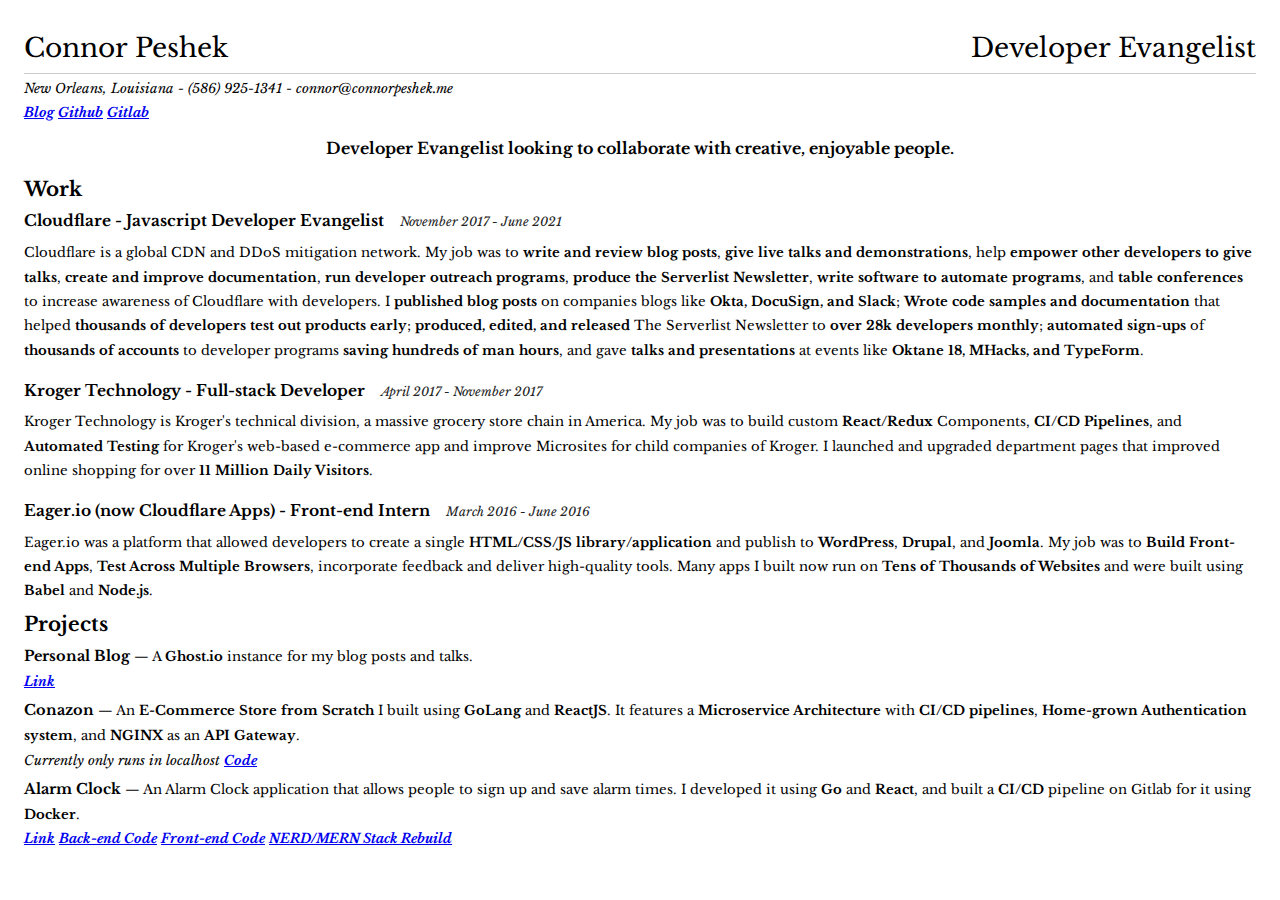
==== evangelist.html @ e047d186 "Add conazon and clean up wording and styling." ====
<!DOCTYPE html>
<html>
  <head>
    <title>
      Connor Peshek - Developer Evangelist
    </title>
    <link rel="stylesheet" type="text/css" href="./index.css">
  </head>
  <body>
    <header>
      <span>Connor Peshek</span> <span>Developer Evangelist</span>
    </header>
    <address>
      <div>New Orleans, Louisiana - (586) 925-1341 - connor@connorpeshek.me</div>
      <div>
        <a href="https://blog.connorpeshek.me"><strong><i>Blog</i></strong></a>
        <a href="https://github.com/Conzorkingkong"><strong><i>Github</i></strong></a>
        <a href="https://gitlab.com/users/Conzorkingkong/projects"><strong><i>Gitlab</i></strong></a>
      </div>
    </address>
    <p class="description">
      Developer Evangelist looking to collaborate with creative, enjoyable people.
    </p>
    <h2>Work</h2>
    <section class="highlighted-work">
      <h3>
        Cloudflare - Javascript Developer Evangelist <span class="detail">November 2017 - June 2021</span>
      </h3>
      <p>
        Cloudflare is a global CDN and DDoS mitigation network. My job was to <strong>write and review blog posts</strong>, <strong>give live talks and demonstrations</strong>,
        help <strong>empower other developers to give talks</strong>, <strong>create and improve documentation</strong>, <strong>run developer outreach programs</strong>,
        <strong>produce the Serverlist Newsletter</strong>, <strong>write software to automate programs</strong>, and <strong>table conferences</strong> to increase awareness
        of Cloudflare with developers. I <strong>published blog posts</strong> on companies blogs like <strong>Okta, DocuSign, and Slack</strong>;
        <strong>Wrote code samples and documentation</strong> that helped <strong>thousands of developers test out products early</strong>;
        <strong>produced, edited, and released</strong> The Serverlist Newsletter to <strong>over 28k developers monthly</strong>;
        <strong>automated sign-ups</strong> of <strong>thousands of accounts</strong> to developer programs <strong>saving hundreds of man hours</strong>, and gave
        <strong>talks and presentations</strong> at events like <strong>Oktane 18, MHacks, and TypeForm</strong>.
      </p>
      <h3>
        Kroger Technology - Full-stack Developer <span class="detail">April 2017 - November 2017</span>
      </h3>
      <p>
        Kroger Technology is Kroger's technical division, a massive grocery store chain in America.
        My job was to build custom <strong>React/Redux</strong> Components, <strong>CI/CD Pipelines</strong>, and <strong>Automated Testing</strong>
        for Kroger's web-based e-commerce app and improve Microsites for child companies of Kroger. I launched and upgraded
        department pages that improved online shopping for over <strong>11 Million Daily Visitors</strong>.
      </p>
      <h3>
        Eager.io (now Cloudflare Apps) - Front-end Intern <span class="detail">March 2016 - June 2016</span>
      </h3>
      <p>
        Eager.io was a platform that allowed developers to create a single 
        <strong>HTML/CSS/JS library/application</strong> and publish to <strong>WordPress</strong>, <strong>Drupal</strong>, and 
        <strong>Joomla</strong>. My job was to <strong>Build Front-end Apps</strong>, <strong>Test Across Multiple Browsers</strong>,
        incorporate feedback and deliver high-quality tools. Many apps I built now run on <strong>Tens of Thousands of Websites</strong> and were built using 
        <strong>Babel</strong> and <strong>Node.js</strong>.
      </p>
    </section>
    <h2>Projects</h2>
    <section class="projects">
      <div class="project">
        <h4>Personal Blog</h4>
        <p>— A <strong>Ghost.io</strong> instance for my blog posts and talks.
          <br><a href="https://blog.connorpeshek.me"><strong><i>Link</i></strong></a>
        </p>
      </div>
      <div class="project">
        <h4>Conazon</h4>
        <p>— An <strong>E-Commerce Store from Scratch</strong> I built using <strong>GoLang</strong> and <strong>ReactJS</strong>.
        It features a <strong>Microservice Architecture</strong> with <strong>CI/CD pipelines</strong>, <strong>Home-grown Authentication system</strong>,
        and <strong>NGINX</strong> as an <strong>API Gateway</strong>.
        <br><i>Currently only runs in localhost</i>
        <a href="https://blog.connorpeshek.me"><strong><i>Code</i></strong></a>
        </p>
      </div>
      <div class="project">
        <h4>Alarm Clock</h4>
        <p>— An Alarm Clock application that allows people to sign up and save alarm times. I developed it 
        using <strong>Go</strong> and <strong>React</strong>, and built a <strong>CI/CD</strong> pipeline on Gitlab for it using 
        <strong>Docker</strong></strong>.
        <br><a href="https://clock.connorpeshek.me/"><strong><i>Link</i></strong></a> 
        <a href="https://gitlab.com/Conzorkingkong/clock-backend"><strong><i>Back-end Code</i></strong></a> 
        <a href="https://gitlab.com/Conzorkingkong/clock"><strong><i>Front-end Code</i></strong></a>
        <a href="https://github.com/ConzorKingKong/clock-NERD"><strong><i>NERD/MERN Stack Rebuild</i></strong></a>
        </p>
      </div>
    </section>
  </body>
</html>
---- index.css ----
@import url(http://fonts.googleapis.com/css?family=Libre+Baskerville:400,700,400italic);

*, *:before, *:after {
  box-sizing: border-box;
}

html, body {
  min-height: 100%;
}

body {
  font-family: "Avenir", "Libre Baskerville", serif;
  font-size: 13.2px;
  line-height: 1.85;
  margin: 0.25in;
  text-rendering: optimizeLegibility;
}

header {
  align-items: center;
  border-bottom: 1px solid #ccc;
  display: flex;
  font-size: 2em;
  flex-direction: row;
  justify-content: space-between;
  margin-bottom: 3px;
}

h2 {
  margin: 0em;
}

h3 {
  margin-bottom: 0em;
}

h4 {
  font-size: 1.1em;
  margin-bottom: 0em;
}

.detail {
  color: #222;
  font-size: 0.8em;
  font-style: italic;
  font-weight: normal;
  margin-left: 1em;
}

.description {
  text-align: center;
  font-size: 1.2em;
  font-weight: bold;
  margin-top: 0.5em;
  margin-bottom: 0.5em;
}

.highlighted-work h3 {
  margin-top: 0em;
}

.highlighted-work p {
  margin-top: 0.4em;
}

.highlighted-work p:last-of-type {
  margin-bottom: 0.2em;
}

.project {
  margin-top: 0em;
  margin-bottom: 3px;
}

.project h4 {
  display: inline;
}

.project p {
  display: inline;
}
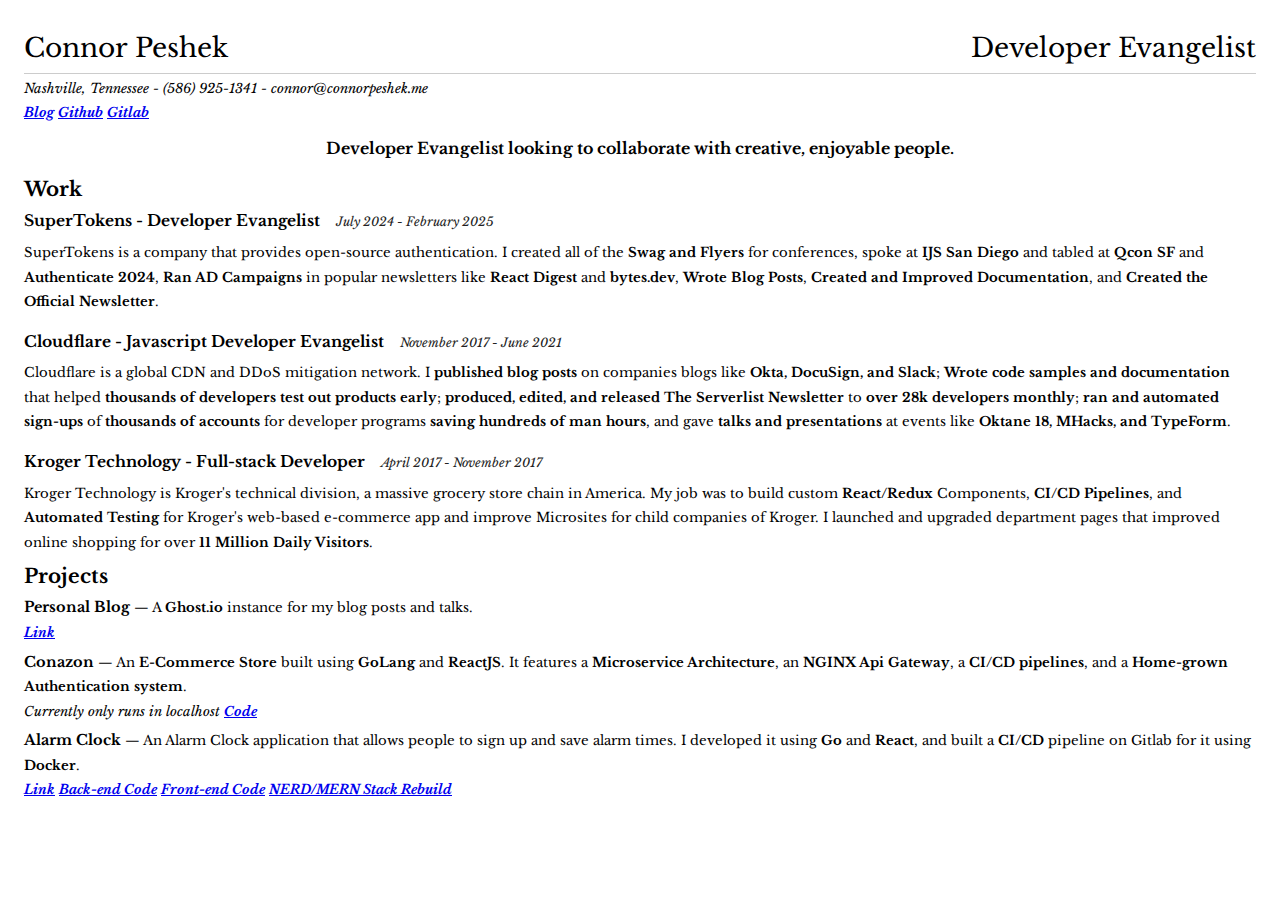
==== commit cf2f7b68: "Update resumes with SuperTokens." ====
--- a/evangelist.html
+++ b/evangelist.html
@@ -11,7 +11,7 @@
       <span>Connor Peshek</span> <span>Developer Evangelist</span>
     </header>
     <address>
-      <div>New Orleans, Louisiana - (586) 925-1341 - connor@connorpeshek.me</div>
+      <div>Nashville, Tennessee - (586) 925-1341 - connor@connorpeshek.me</div>
       <div>
         <a href="https://blog.connorpeshek.me"><strong><i>Blog</i></strong></a>
         <a href="https://github.com/Conzorkingkong"><strong><i>Github</i></strong></a>
@@ -24,16 +24,22 @@
     <h2>Work</h2>
     <section class="highlighted-work">
       <h3>
+        SuperTokens - Developer Evangelist <span class="detail">July 2024 - February 2025</span>
+      </h3>
+      <p>
+        SuperTokens is a company that provides open-source authentication. I created all of the <strong>Swag and Flyers</strong> for conferences,
+        spoke at <strong>IJS San Diego</strong> and tabled at <strong>Qcon SF</strong> and <strong>Authenticate 2024</strong>,
+        <strong>Ran AD Campaigns</strong> in popular newsletters like <strong>React Digest</strong> and <strong>bytes.dev</strong>,
+        <strong>Wrote Blog Posts</strong>, <strong>Created and Improved Documentation</strong>, and <strong>Created the Official Newsletter</strong>.
+      </p>
+      <h3>
         Cloudflare - Javascript Developer Evangelist <span class="detail">November 2017 - June 2021</span>
       </h3>
       <p>
-        Cloudflare is a global CDN and DDoS mitigation network. My job was to <strong>write and review blog posts</strong>, <strong>give live talks and demonstrations</strong>,
-        help <strong>empower other developers to give talks</strong>, <strong>create and improve documentation</strong>, <strong>run developer outreach programs</strong>,
-        <strong>produce the Serverlist Newsletter</strong>, <strong>write software to automate programs</strong>, and <strong>table conferences</strong> to increase awareness
-        of Cloudflare with developers. I <strong>published blog posts</strong> on companies blogs like <strong>Okta, DocuSign, and Slack</strong>;
+        Cloudflare is a global CDN and DDoS mitigation network. I <strong>published blog posts</strong> on companies blogs like <strong>Okta, DocuSign, and Slack</strong>;
         <strong>Wrote code samples and documentation</strong> that helped <strong>thousands of developers test out products early</strong>;
-        <strong>produced, edited, and released</strong> The Serverlist Newsletter to <strong>over 28k developers monthly</strong>;
-        <strong>automated sign-ups</strong> of <strong>thousands of accounts</strong> to developer programs <strong>saving hundreds of man hours</strong>, and gave
+        <strong>produced, edited, and released The Serverlist Newsletter</strong> to <strong>over 28k developers monthly</strong>;
+        <strong>ran and automated sign-ups</strong> of <strong>thousands of accounts</strong> for developer programs <strong>saving hundreds of man hours</strong>, and gave
         <strong>talks and presentations</strong> at events like <strong>Oktane 18, MHacks, and TypeForm</strong>.
       </p>
       <h3>
@@ -45,32 +51,21 @@
         for Kroger's web-based e-commerce app and improve Microsites for child companies of Kroger. I launched and upgraded
         department pages that improved online shopping for over <strong>11 Million Daily Visitors</strong>.
       </p>
-      <h3>
-        Eager.io (now Cloudflare Apps) - Front-end Intern <span class="detail">March 2016 - June 2016</span>
-      </h3>
-      <p>
-        Eager.io was a platform that allowed developers to create a single 
-        <strong>HTML/CSS/JS library/application</strong> and publish to <strong>WordPress</strong>, <strong>Drupal</strong>, and 
-        <strong>Joomla</strong>. My job was to <strong>Build Front-end Apps</strong>, <strong>Test Across Multiple Browsers</strong>,
-        incorporate feedback and deliver high-quality tools. Many apps I built now run on <strong>Tens of Thousands of Websites</strong> and were built using 
-        <strong>Babel</strong> and <strong>Node.js</strong>.
-      </p>
     </section>
     <h2>Projects</h2>
     <section class="projects">
       <div class="project">
         <h4>Personal Blog</h4>
         <p>— A <strong>Ghost.io</strong> instance for my blog posts and talks.
-          <br><a href="https://blog.connorpeshek.me"><strong><i>Link</i></strong></a>
+          <br><a href="https://blog.peshek.dev"><strong><i>Link</i></strong></a>
         </p>
       </div>
       <div class="project">
         <h4>Conazon</h4>
-        <p>— An <strong>E-Commerce Store from Scratch</strong> I built using <strong>GoLang</strong> and <strong>ReactJS</strong>.
-        It features a <strong>Microservice Architecture</strong> with <strong>CI/CD pipelines</strong>, <strong>Home-grown Authentication system</strong>,
-        and <strong>NGINX</strong> as an <strong>API Gateway</strong>.
+        <p>— An <strong>E-Commerce Store</strong> built using <strong>GoLang</strong> and <strong>ReactJS</strong>.
+        It features a <strong>Microservice Architecture</strong>, an <strong>NGINX Api Gateway</strong>, a <strong>CI/CD pipelines</strong>, and a <strong>Home-grown Authentication system</strong>.
         <br><i>Currently only runs in localhost</i>
-        <a href="https://blog.connorpeshek.me"><strong><i>Code</i></strong></a>
+        <a href="https://github.com/ConzorKingKong/conazon"><strong><i>Code</i></strong></a>
         </p>
       </div>
       <div class="project">
